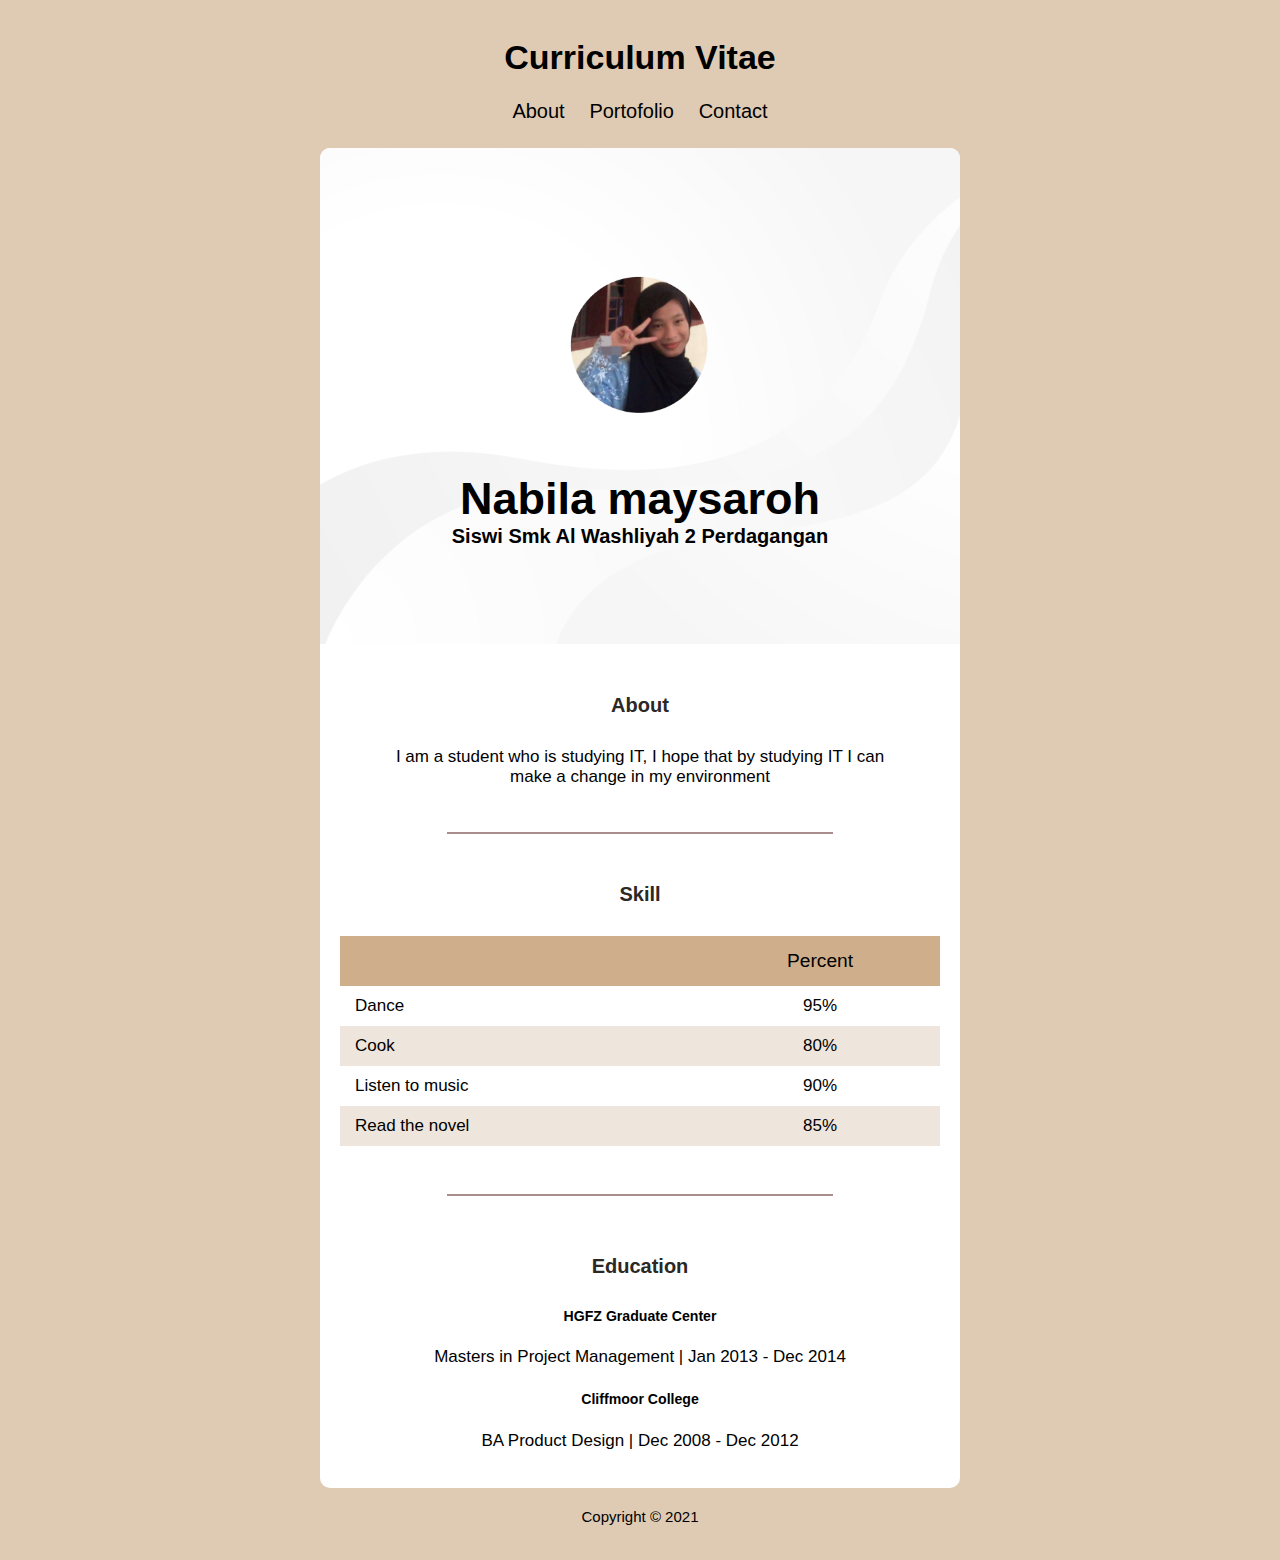
==== index.html @ 459eb814 "First Upload" ====
<!DOCTYPE html>
<html>
<head>
	<meta charset="utf-8">
	<title>CV - Nabila</title>
	<!--link Penghubung style css-->
	<link rel="stylesheet" type="text/css" href="style.css">
</head>
<body>
	<div class="container">
<!-- Judul Halaman web -->
		<h1>Curriculum Vitae</h1>
<!-- Kode Penghubung Portofolio dan Contact -->
		<div class="navbar">
	    	<ul type="square" class="list-nav">
	        	<li><a href="#" class="active">About</a></li>
	        	<li><a href="portofolio.html">Portofolio</a></li>
	        	<li><a href="contact.html">Contact</a></li>
	      	</ul>
	    </div>
<!-- Konten -->
	    <div class="content">
<!-- kode menampilkan  Profil -->
      		<div id="content-img">
        		<div class="content1">
        		  <img src="img/profile nbl.jpg.png">
          		  <h2 class="content-header">Nabila maysaroh </h2>
         		  <p class="content-text">
            		<b>Siswi Smk Al Washliyah 2 Perdagangan</b>
          		  </p>
       			</div>
     		</div>
<!-- Kode menampilkan  Deskripsi Singkat -->
      		<section class="section section-small">
       			<h2 class="section-header">About</h2>
        		<p>I am a student who is studying IT, I hope that by studying IT I can make a change in my environment </p>
      		</section>
      		<hr>
<!-- code untuk menampilkan  skill -->
		    <section class="section">
		        <h2 class="section-header">Skill</h2>
		        <div class="responsive-table">
		            <table>
		             	<tr class="tr-header">
		                	<th>&nbsp;</th>
		                	<th>Percent</th>
		             	</tr>
		              	<tr>
		                	<td class="text-left">Dance</td>
		                	<td>95%</td>
		              	</tr>
		              	<tr>
		                	<td class="text-left">Cook</td>
		                	<td>80%</td>
		              	</tr>
		              	<tr>
		                	<td class="text-left">Listen to music</td>
		                	<td>90%</td>
		              	</tr>
		              	<tr>
		                	<td class="text-left">Read the novel</td>
		                	<td>85%</td>
		              	</tr>
		            </table>
		          </div>
		    </section>
		    <hr>
<!-- kode menampilkan  List Pendidikan -->
		    <section class="section section-small">
		    	<h2 class="section-header">Education</h2>
		        <h5>HGFZ Graduate Center</h5>
		        <p>Masters in Project Management | Jan 2013 - Dec 2014</p>
		        <h5>Cliffmoor College</h5>
		        <p>BA Product Design | Dec 2008 - Dec 2012</p>
		    </section>
		</div>
		<footer>
     		<p class="footer-text">Copyright &copy; 2021</p>
    	</footer>
	</div>
</body>
</html>
---- style.css ----
body {
  background-color: #dfcbb3;
  color: #000000;
  font-family: "Open Sans", Arial;
  font-size: 17px;
  padding: 15px;
  margin: 0;
}

.container {
  max-width: 640px;
  margin-left: auto;
  margin-right: auto;
}

h1 { text-align: center; }

.navbar { 
  text-align: center; 
  margin-bottom: 25px;
}

.list-nav {
    padding: 0;
    margin: 0; 
}

.list-nav li {
    display: inline-block;
    list-style: none;
    margin-left: 10px;
    margin-right: 10px;
}

.list-nav a { font-size: 20px; }
.list-nav li a.active { color: #000000; }
a:hover { color: #000000; }

a { 
  color: #000000; 
  text-decoration:none;
}

.content { 
  background-color: #ffffff; 
  border-radius: 10px;
}

.content-header{ margin-bottom: 0; }

.content-text {
   font-size: 20px;
   margin: 0;
}

#content-img {
  background-image: url(img/hearder.jpg);
  background-position: center;
  background-size: cover;
  min-height: 400px;
  text-align: center;
  border-top-left-radius: 10px;
  border-top-right-radius: 10px;
}

#content-img img {
  max-width: 50%;
  margin-bottom: -15px;
}

.content1 {
  padding: 15%;
  font-size: 30px;
}

.section {
  padding-top: 10px;
  padding-left: 20px;
  padding-right: 20px;
  padding-bottom: 20px;
}

.section-small {
  max-width: 490px;
  margin-left: auto;
  margin-right: auto;
  padding-top: 20px;
  text-align: center;
}

.section-header {
  color: #2b2825;
  text-align: center;
  font-size: 20px;
  margin-top: 30px;
  margin-bottom: 30px;
}

hr {
  width: 60%;
  border: 0.5px solid #a88e8e;
}

table {
  width: 100%;
  border-spacing: 0;
  padding-bottom: 20px;
}

th {
  color: #000000;
  font-weight: 400;
  font-size: 1.2rem;
  padding-left: 15px;
  padding-right: 15px;
}

td {
  text-align: center;
  padding: 10px 15px;
}

.text-left { text-align: left; }
tr:nth-child(odd) { background-color: #eee5dc; }

tr.tr-header {
  background-color: #cfae8b;
  height: 50px;
}

.footer-text {
  font-size: 15px;
  margin-top: 20px;
  margin-bottom: 20px;
  text-align: center;
}

img { 
    max-width: 100%;
    max-height: 200px;
  }
  
  .gallery {
    display: flex;
    margin-left: -15px;
    margin-right: -15px;
  }
  
  .images {
    padding-left: 15px;
    padding-right: 15px;
  }
  
  figure { margin: 0; }
  figcaption { text-align: center; }
  
  figcaption span {
    display: block;
    color: #333333;
    font-size: 15px;
  }

  p { text-align: center; }
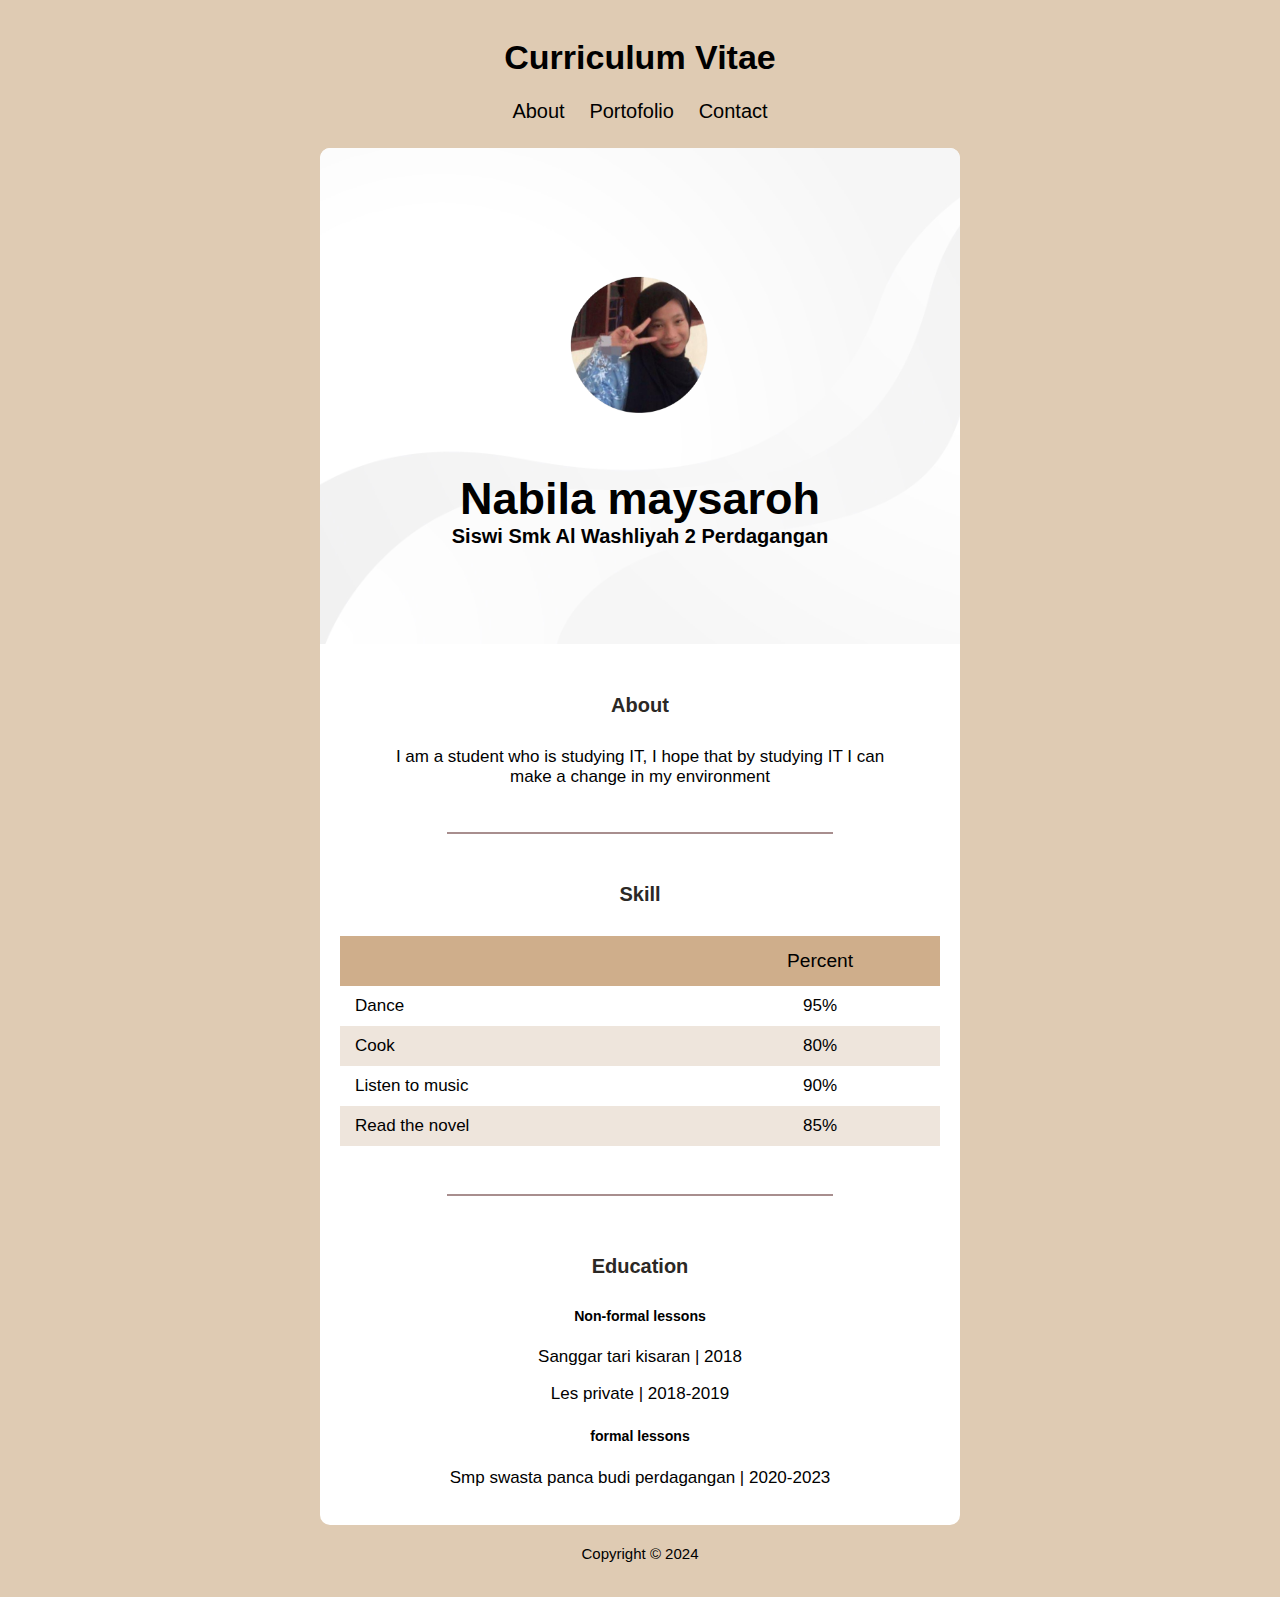
==== commit fddffa60: "menambahkan list pendidikan" ====
--- a/index.html
+++ b/index.html
@@ -68,14 +68,15 @@
 <!-- kode menampilkan  List Pendidikan -->
 		    <section class="section section-small">
 		    	<h2 class="section-header">Education</h2>
-		        <h5>HGFZ Graduate Center</h5>
-		        <p>Masters in Project Management | Jan 2013 - Dec 2014</p>
-		        <h5>Cliffmoor College</h5>
-		        <p>BA Product Design | Dec 2008 - Dec 2012</p>
+		        <h5>Non-formal lessons</h5>
+		        <p>Sanggar tari kisaran | 2018</p>
+				<p> Les private | 2018-2019</p>
+		        <h5>formal lessons</h5>
+		        <p>Smp swasta panca budi perdagangan | 2020-2023</p>
 		    </section>
 		</div>
 		<footer>
-     		<p class="footer-text">Copyright &copy; 2021</p>
+     		<p class="footer-text">Copyright &copy; 2024</p>
     	</footer>
 	</div>
 </body>
